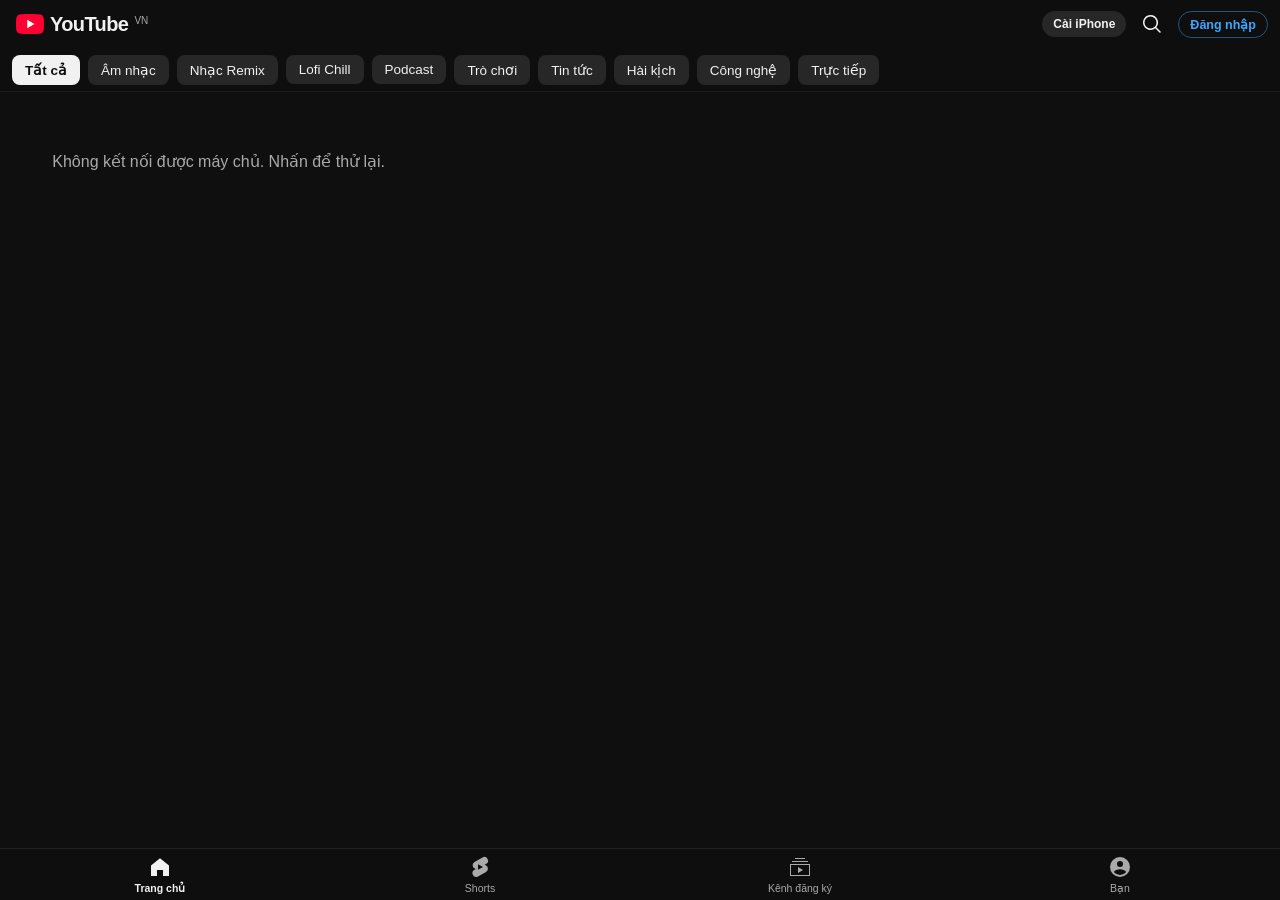
==== static/index.html @ b6556890 "Complete standalone iOS YouTube IPA project" ====
<!DOCTYPE html>
<html lang="vi">
<head>
  <meta charset="UTF-8">
  <meta name="viewport" content="width=device-width, initial-scale=1, maximum-scale=1, user-scalable=no, viewport-fit=cover">
  <meta name="theme-color" content="#0f0f0f">
  <meta name="referrer" content="no-referrer">
  <meta name="apple-mobile-web-app-capable" content="yes">
  <meta name="mobile-web-app-capable" content="yes">
  <meta name="apple-mobile-web-app-status-bar-style" content="black-translucent">
  <meta name="apple-mobile-web-app-title" content="YouTube">
  <link rel="apple-touch-icon" href="/apple-touch-icon.png">
  <link rel="icon" type="image/png" sizes="192x192" href="/static/icons/icon-192.png">
  <link rel="manifest" href="/manifest.webmanifest">
  <title>YouTube</title>
  <link rel="stylesheet" href="/static/styles.css">
</head>
<body>
  <!-- Persistent Master Audio Element: NEVER destroyed so iOS Lock Screen keeps background session alive -->
  <audio id="master-audio" preload="auto" playsinline></audio>

  <!-- Top Navigation Bar -->
  <header id="topbar" class="topbar">
    <button id="brand-home" class="brand-btn" aria-label="Trang chủ YouTube">
      <svg class="yt-icon" viewBox="0 0 28 20" width="28" height="20" aria-hidden="true">
        <path fill="#FF0033" d="M27.4 3.1a3.5 3.5 0 0 0-2.47-2.48C22.75 0 14 0 14 0S5.25 0 3.07.62A3.5 3.5 0 0 0 .6 3.1C0 5.28 0 10 0 10s0 4.72.6 6.9a3.5 3.5 0 0 0 2.47 2.48C5.25 20 14 20 14 20s8.75 0 10.93-.62a3.5 3.5 0 0 0 2.47-2.48C28 14.72 28 10 28 10s0-4.72-.6-6.9Z"/>
        <path fill="#FFFFFF" d="M11.2 14.28 18.47 10 11.2 5.72v8.56Z"/>
      </svg>
      <span class="yt-wordmark">YouTube</span>
      <span class="yt-region">VN</span>
    </button>

    <div class="topbar-actions">
      <button id="bg-pill" class="bg-status-pill hidden" title="Chế độ phát nền đang bật">
        <span class="eq-dot"></span>
        <span id="bg-pill-label">Nền</span>
      </button>
      <button id="install-btn" class="install-chip hidden" aria-label="Cài ra màn hình chính">
        Cài iPhone
      </button>
      <button id="open-search-btn" class="icon-btn" aria-label="Tìm kiếm">
        <svg viewBox="0 0 24 24" width="24" height="24" fill="currentColor">
          <path d="M10.5 3a7.5 7.5 0 1 0 4.74 13.32l4.22 4.22a.75.75 0 1 0 1.06-1.06l-4.22-4.22A7.5 7.5 0 0 0 10.5 3Zm-6 7.5a6 6 0 1 1 12 0 6 6 0 0 1-12 0Z"/>
        </svg>
      </button>
      <button id="account-top-btn" class="account-top-btn" aria-label="Tài khoản Google">
        Đăng nhập
      </button>
    </div>
  </header>

  <!-- Category Filter Chips (Home only) -->
  <div id="chips-bar" class="chips-bar">
    <button class="chip active" data-cat="all">Tất cả</button>
    <button class="chip" data-cat="music">Âm nhạc</button>
    <button class="chip" data-cat="remix">Nhạc Remix</button>
    <button class="chip" data-cat="lofi">Lofi Chill</button>
    <button class="chip" data-cat="podcast">Podcast</button>
    <button class="chip" data-cat="gaming">Trò chơi</button>
    <button class="chip" data-cat="news">Tin tức</button>
    <button class="chip" data-cat="comedy">Hài kịch</button>
    <button class="chip" data-cat="tech">Công nghệ</button>
    <button class="chip" data-cat="live">Trực tiếp</button>
  </div>

  <!-- Full-Screen Search Overlay -->
  <div id="search-overlay" class="search-overlay hidden">
    <div class="search-header">
      <button id="search-back-btn" class="icon-btn" aria-label="Quay lại">
        <svg viewBox="0 0 24 24" width="24" height="24" fill="currentColor">
          <path d="M20 11.25H6.81l5.72-5.72a.75.75 0 0 0-1.06-1.06l-7 7a.75.75 0 0 0 0 1.06l7 7a.75.75 0 0 0 1.06-1.06l-5.72-5.72H20a.75.75 0 0 0 0-1.5Z"/>
        </svg>
      </button>
      <form id="search-form" class="search-input-wrap">
        <input
          id="search-input"
          type="search"
          placeholder="Tìm trên YouTube hoặc dán link..."
          autocomplete="off"
          autocapitalize="off"
          enterkeyhint="search"
        >
        <button type="button" id="search-clear-btn" class="search-clear hidden" aria-label="Xóa">✕</button>
      </form>
    </div>
    <div id="search-suggestions" class="search-suggestions"></div>
  </div>

  <!-- Main Scrollable Views -->
  <main id="main-content" class="main-content">
    <section id="view-home" class="view active">
      <div id="home-feed" class="video-feed"></div>
    </section>

    <section id="view-search" class="view hidden">
      <div id="search-query-bar" class="search-active-bar hidden">
        <button id="search-reopen-btn" class="search-reopen-pill">
          <svg viewBox="0 0 24 24" width="18" height="18" fill="currentColor">
            <path d="M10.5 3a7.5 7.5 0 1 0 4.74 13.32l4.22 4.22a.75.75 0 1 0 1.06-1.06l-4.22-4.22A7.5 7.5 0 0 0 10.5 3Zm-6 7.5a6 6 0 1 1 12 0 6 6 0 0 1-12 0Z"/>
          </svg>
          <span id="search-current-text"></span>
        </button>
      </div>
      <div id="search-results" class="video-feed"></div>
    </section>

    <section id="view-shorts" class="view hidden">
      <div id="shorts-container" class="shorts-container"></div>
    </section>

    <section id="view-subs" class="view hidden">
      <div id="subs-content" class="subs-wrap"></div>
    </section>

    <section id="view-you" class="view hidden">
      <div id="you-content" class="you-wrap"></div>
    </section>

    <section id="view-channel" class="view hidden">
      <div id="channel-content" class="channel-wrap"></div>
    </section>
  </main>

  <!-- Watch Sheet & Docked Miniplayer -->
  <aside id="watch-sheet" class="watch-sheet hidden" aria-label="Trình phát video">
    <!-- 16:9 Video / Audio Stage -->
    <div id="player-stage" class="player-stage">
      <video
        id="slave-video"
        muted
        playsinline
        webkit-playsinline
        preload="auto"
      ></video>

      <!-- Audio-Only Mode Visual Stage -->
      <div id="audio-mode-poster" class="audio-mode-poster hidden">
        <img id="audio-poster-bg" class="audio-poster-bg" alt="">
        <div class="audio-poster-card">
          <img id="audio-poster-img" class="audio-poster-img" alt="">
          <div class="audio-eq-bars" aria-hidden="true">
            <span></span><span></span><span></span><span></span>
          </div>
          <p class="audio-mode-caption">Chế độ chỉ âm thanh · Chạy nền siêu tiết kiệm pin</p>
        </div>
      </div>

      <!-- Buffering Spinner -->
      <div id="player-spinner" class="player-spinner hidden">
        <div class="spinner-ring"></div>
      </div>

      <!-- Double-tap Seek Ripples -->
      <div id="seek-ripple-left" class="seek-ripple left hidden">⏪ 10 giây</div>
      <div id="seek-ripple-right" class="seek-ripple right hidden">10 giây ⏩</div>

      <!-- Tap Overlay Controls -->
      <div id="player-controls" class="player-controls visible">
        <div class="player-top-row">
          <button id="minimize-btn" class="ctrl-icon-btn" aria-label="Thu nhỏ trình phát">
            <svg viewBox="0 0 24 24" width="26" height="26" fill="currentColor">
              <path d="M6.47 8.47a.75.75 0 0 1 1.06 0L12 12.94l4.47-4.47a.75.75 0 1 1 1.06 1.06l-5 5a.75.75 0 0 1-1.06 0l-5-5a.75.75 0 0 1 0-1.06Z"/>
            </svg>
          </button>
          <div class="player-top-pills">
            <button id="audio-only-top-btn" class="player-pill" title="Bật/tắt chỉ nghe tiếng">🎧 Tiếng</button>
            <button id="quality-btn" class="player-pill">720p</button>
            <button id="speed-btn" class="player-pill">1x</button>
            <button id="pip-btn" class="ctrl-icon-btn" aria-label="Hình trong hình">
              <svg viewBox="0 0 24 24" width="20" height="20" fill="currentColor">
                <path d="M19 4H5a2 2 0 0 0-2 2v12a2 2 0 0 0 2 2h14a2 2 0 0 0 2-2V6a2 2 0 0 0-2-2Zm0 14H5V6h14v12Zm-8-6h7v5h-7v-5Z"/>
              </svg>
            </button>
          </div>
        </div>

        <div class="player-center-row">
          <button id="prev-btn" class="ctrl-circle-btn sm" aria-label="Video trước">
            <svg viewBox="0 0 24 24" width="24" height="24" fill="currentColor">
              <path d="M6 6h2v12H6V6Zm3.5 6 8.5 6V6l-8.5 6Z"/>
            </svg>
          </button>
          <button id="play-pause-btn" class="ctrl-circle-btn lg" aria-label="Phát hoặc tạm dừng">
            <svg id="icon-play" viewBox="0 0 24 24" width="34" height="34" fill="currentColor" class="hidden">
              <path d="M8 5v14l11-7L8 5Z"/>
            </svg>
            <svg id="icon-pause" viewBox="0 0 24 24" width="34" height="34" fill="currentColor">
              <path d="M6 5h4v14H6V5Zm8 0h4v14h-4V5Z"/>
            </svg>
          </button>
          <button id="next-btn" class="ctrl-circle-btn sm" aria-label="Video tiếp theo">
            <svg viewBox="0 0 24 24" width="24" height="24" fill="currentColor">
              <path d="m6 18 8.5-6L6 6v12ZM16 6v12h2V6h-2Z"/>
            </svg>
          </button>
        </div>

        <div class="player-bottom-row">
          <span id="time-display" class="time-display">0:00 / 0:00</span>
          <button id="fullscreen-btn" class="ctrl-icon-btn" aria-label="Toàn màn hình">
            <svg viewBox="0 0 24 24" width="22" height="22" fill="currentColor">
              <path d="M7 14H5v5h5v-2H7v-3Zm-2-4h2V7h3V5H5v5Zm12 7h-3v2h5v-5h-2v3ZM14 5v2h3v3h2V5h-5Z"/>
            </svg>
          </button>
        </div>
      </div>

      <!-- Scrubbable Timeline -->
      <div id="progress-wrap" class="progress-wrap">
        <div id="progress-buffer" class="progress-buffer"></div>
        <div id="sponsor-markers" class="sponsor-markers"></div>
        <div id="progress-fill" class="progress-fill"></div>
        <input id="seek-slider" type="range" min="0" max="1000" value="0" step="1" aria-label="Thanh tiến trình">
      </div>
    </div>

    <!-- Minimized Miniplayer Bar -->
    <div id="mini-bar" class="mini-bar hidden">
      <div id="mini-tap-area" class="mini-tap-area">
        <img id="mini-thumb" class="mini-thumb" alt="">
        <div class="mini-meta">
          <div id="mini-title" class="mini-title">Đang tải...</div>
          <div id="mini-channel" class="mini-channel">YouTube</div>
        </div>
      </div>
      <div class="mini-controls">
        <button id="mini-play-btn" class="icon-btn" aria-label="Phát/Tạm dừng">
          <svg id="mini-icon-play" viewBox="0 0 24 24" width="26" height="26" fill="currentColor" class="hidden">
            <path d="M8 5v14l11-7L8 5Z"/>
          </svg>
          <svg id="mini-icon-pause" viewBox="0 0 24 24" width="26" height="26" fill="currentColor">
            <path d="M6 5h4v14H6V5Zm8 0h4v14h-4V5Z"/>
          </svg>
        </button>
        <button id="mini-next-btn" class="icon-btn" aria-label="Bài tiếp">
          <svg viewBox="0 0 24 24" width="24" height="24" fill="currentColor">
            <path d="m6 18 8.5-6L6 6v12ZM16 6v12h2V6h-2Z"/>
          </svg>
        </button>
        <button id="mini-close-btn" class="icon-btn" aria-label="Đóng">✕</button>
      </div>
      <div class="mini-progress-track">
        <div id="mini-progress-fill" class="mini-progress-fill"></div>
      </div>
    </div>

    <!-- Expanded Watch Metadata & Up Next -->
    <div id="watch-body" class="watch-body">
      <div id="watch-title-box" class="watch-title-box">
        <h1 id="watch-title" class="watch-title">Đang tải video...</h1>
        <div id="watch-submeta" class="watch-submeta">
          <span id="watch-views"></span>
          <span id="watch-date"></span>
          <span class="more-link">...xem thêm</span>
        </div>
      </div>

      <div class="watch-channel-row">
        <div id="watch-channel-tap" class="watch-channel-left">
          <div id="watch-avatar" class="avatar-circle">Y</div>
          <div class="watch-channel-text">
            <div id="watch-channel-name" class="watch-channel-name">YouTube</div>
            <div id="watch-subs-count" class="watch-subs-count"></div>
          </div>
        </div>
        <button id="watch-sub-btn" class="sub-btn">Đăng ký</button>
      </div>

      <div class="watch-actions">
        <button id="like-btn" class="action-pill">👍 Thích</button>
        <button id="sponsor-btn" class="action-pill active">🛡️ Chặn QC: Bật</button>
        <button id="audio-mode-btn" class="action-pill">🎧 Chỉ tiếng</button>
        <button id="loop-btn" class="action-pill">🔁 Lặp: Tắt</button>
        <button id="sleep-btn" class="action-pill">🌙 Hẹn giờ</button>
        <button id="save-btn" class="action-pill">➕ Nghe sau</button>
      </div>

      <div id="sleep-banner" class="sleep-banner hidden"></div>

      <div id="queue-box" class="queue-box hidden">
        <div class="section-row">
          <h3 class="section-heading">Hàng chờ tiếp theo (<span id="queue-count">0</span>)</h3>
          <button id="clear-queue-btn" class="text-btn">Xóa hết</button>
        </div>
        <div id="queue-list" class="compact-list"></div>
      </div>

      <div class="upnext-header">
        <h3 class="section-heading">Tiếp theo</h3>
        <label class="autoplay-switch">
          <span>Tự động phát</span>
          <input type="checkbox" id="autoplay-toggle" checked>
          <span class="switch-slider"></span>
        </label>
      </div>

      <div id="related-list" class="video-feed related-feed"></div>
    </div>
  </aside>

  <!-- Reusable iOS Bottom Action Sheet -->
  <div id="sheet-backdrop" class="sheet-backdrop hidden"></div>
  <div id="bottom-sheet" class="bottom-sheet hidden">
    <div class="sheet-handle"></div>
    <div id="sheet-title" class="sheet-title"></div>
    <div id="sheet-content" class="sheet-content"></div>
  </div>

  <!-- Toast -->
  <div id="toast" class="toast hidden"></div>

  <!-- Bottom Tab Navigation -->
  <nav id="bottom-nav" class="bottom-nav">
    <button class="nav-tab active" data-tab="home">
      <svg viewBox="0 0 24 24" width="24" height="24" fill="currentColor">
        <path d="M12 3.3 3 10.5V21h6v-6h6v6h6V10.5L12 3.3Z"/>
      </svg>
      <span>Trang chủ</span>
    </button>
    <button class="nav-tab" data-tab="shorts">
      <svg viewBox="0 0 24 24" width="24" height="24" fill="currentColor">
        <path d="M17.77 10.32l-1.2-.5L18 9.06a3.74 3.74 0 0 0-3.5-6.62l-8 4.5a3.74 3.74 0 0 0 .23 6.64l1.2.5L6.5 14.84a3.74 3.74 0 0 0 3.5 6.62l8-4.5a3.74 3.74 0 0 0-.23-6.64ZM10 14.65v-5.3L15 12l-5 2.65Z"/>
      </svg>
      <span>Shorts</span>
    </button>
    <button class="nav-tab" data-tab="subs">
      <svg viewBox="0 0 24 24" width="24" height="24" fill="currentColor">
        <path d="M10 18v-6l5 3-5 3Zm7-15H7v1h10V3Zm3 3H4v1h16V6Zm2 3H2v12h20V9ZM3 10h18v10H3V10Z"/>
      </svg>
      <span>Kênh đăng ký</span>
    </button>
    <button class="nav-tab" data-tab="you">
      <svg viewBox="0 0 24 24" width="24" height="24" fill="currentColor">
        <path d="M12 2a10 10 0 1 0 10 10A10 10 0 0 0 12 2Zm0 4a3 3 0 1 1-3 3 3 3 0 0 1 3-3Zm0 14a7.96 7.96 0 0 1-6-2.7c.05-1.99 4-3.08 6-3.08s5.95 1.09 6 3.08A7.96 7.96 0 0 1 12 20Z"/>
      </svg>
      <span>Bạn</span>
    </button>
  </nav>

  <script src="/static/app.js"></script>
</body>
</html>
---- static/styles.css ----
:root {
  --bg: #0f0f0f;
  --surface: #1a1a1a;
  --elevated: #272727;
  --elevated-hover: #383838;
  --text: #f1f1f1;
  --muted: #aaaaaa;
  --accent: #ff0033;
  --blue: #3ea6ff;
  --border: rgba(255, 255, 255, 0.1);
  --safe-top: env(safe-area-inset-top, 0px);
  --safe-bottom: env(safe-area-inset-bottom, 0px);
  --nav-h: calc(52px + var(--safe-bottom));
  --topbar-h: calc(48px + var(--safe-top));
}

* {
  box-sizing: border-box;
  -webkit-tap-highlight-color: transparent;
}

html, body {
  margin: 0;
  padding: 0;
  background: var(--bg);
  color: var(--text);
  font-family: -apple-system, BlinkMacSystemFont, "SF Pro Text", Roboto, Helvetica, Arial, sans-serif;
  overscroll-behavior-y: none;
  user-select: none;
  -webkit-user-select: none;
  height: 100%;
}

button, input {
  font: inherit;
  color: inherit;
  border: none;
  background: none;
}

button {
  cursor: pointer;
}

.hidden {
  display: none !important;
}

/* Top Bar */
.topbar {
  position: fixed;
  top: 0;
  left: 0;
  right: 0;
  height: var(--topbar-h);
  padding: var(--safe-top) 12px 0;
  display: flex;
  align-items: center;
  justify-content: space-between;
  background: rgba(15, 15, 15, 0.94);
  backdrop-filter: blur(16px);
  -webkit-backdrop-filter: blur(16px);
  z-index: 40;
}

.brand-btn {
  display: flex;
  align-items: center;
  gap: 6px;
  padding: 6px 4px;
}

.yt-wordmark {
  font-size: 20px;
  font-weight: 700;
  letter-spacing: -0.6px;
}

.yt-region {
  font-size: 10px;
  color: var(--muted);
  align-self: flex-start;
  margin-top: 2px;
}

.topbar-actions {
  display: flex;
  align-items: center;
  gap: 6px;
}

.icon-btn {
  width: 40px;
  height: 40px;
  border-radius: 50%;
  display: inline-flex;
  align-items: center;
  justify-content: center;
}

.icon-btn:active {
  background: var(--elevated);
}

.install-chip {
  background: var(--elevated);
  color: var(--text);
  font-size: 12px;
  font-weight: 600;
  padding: 6px 11px;
  border-radius: 999px;
}

.account-top-btn {
  display: inline-flex;
  align-items: center;
  justify-content: center;
  color: var(--blue);
  border: 1px solid rgba(62, 166, 255, 0.45);
  font-size: 12.5px;
  font-weight: 600;
  padding: 5px 11px;
  border-radius: 999px;
}

.account-top-btn.has-avatar {
  padding: 0;
  width: 30px;
  height: 30px;
  border: none;
  overflow: hidden;
  background: var(--elevated);
  color: var(--text);
}

.account-top-btn.has-avatar img {
  width: 100%;
  height: 100%;
  object-fit: cover;
}

.google-card {
  background: var(--surface);
  border: 1px solid var(--border);
  border-radius: 16px;
  padding: 16px;
  margin-bottom: 18px;
}

.google-user-row {
  display: flex;
  align-items: center;
  gap: 12px;
}

.google-btn-primary {
  margin-top: 12px;
  width: 100%;
  background: var(--blue);
  color: #090909;
  font-weight: 700;
  font-size: 14.5px;
  padding: 11px 16px;
  border-radius: 999px;
  text-align: center;
  display: inline-block;
  text-decoration: none;
}

.device-code-box {
  margin: 14px 0;
  padding: 14px;
  background: #141414;
  border: 1px dashed rgba(62, 166, 255, 0.55);
  border-radius: 12px;
  text-align: center;
  font-size: 26px;
  font-weight: 800;
  letter-spacing: 3px;
  color: #fff;
  font-variant-numeric: tabular-nums;
  user-select: all;
  -webkit-user-select: all;
}

.google-mini-actions {
  display: flex;
  flex-wrap: wrap;
  gap: 8px;
  margin-top: 12px;
}

.bg-status-pill {
  display: inline-flex;
  align-items: center;
  gap: 6px;
  background: rgba(255, 0, 51, 0.16);
  color: #ff5c7c;
  border: 1px solid rgba(255, 0, 51, 0.35);
  font-size: 12px;
  font-weight: 600;
  padding: 5px 10px;
  border-radius: 999px;
}

.eq-dot {
  width: 7px;
  height: 7px;
  border-radius: 50%;
  background: var(--accent);
  animation: pulse 1.3s infinite ease-in-out;
}

@keyframes pulse {
  0%, 100% { transform: scale(0.85); opacity: 0.6; }
  50% { transform: scale(1.25); opacity: 1; }
}

/* Filter Chips */
.chips-bar {
  position: fixed;
  top: var(--topbar-h);
  left: 0;
  right: 0;
  height: 44px;
  display: flex;
  align-items: center;
  gap: 8px;
  padding: 0 12px;
  overflow-x: auto;
  scrollbar-width: none;
  background: rgba(15, 15, 15, 0.95);
  backdrop-filter: blur(14px);
  -webkit-backdrop-filter: blur(14px);
  z-index: 35;
  border-bottom: 1px solid rgba(255, 255, 255, 0.05);
}

.chips-bar::-webkit-scrollbar {
  display: none;
}

.chip {
  flex-shrink: 0;
  padding: 7px 13px;
  border-radius: 8px;
  background: var(--elevated);
  font-size: 13.5px;
  font-weight: 500;
  color: var(--text);
  transition: background 0.15s;
}

.chip.active {
  background: var(--text);
  color: #0f0f0f;
  font-weight: 600;
}

/* Main Content */
.main-content {
  padding-top: calc(var(--topbar-h) + 44px);
  padding-bottom: calc(var(--nav-h) + 72px);
  min-height: 100vh;
}

.main-content.no-chips {
  padding-top: var(--topbar-h);
}

.main-content.shorts-mode {
  padding: 0;
  height: 100dvh;
  overflow: hidden;
}

/* Video Feed & Cards */
.video-feed {
  display: grid;
  grid-template-columns: 1fr;
  gap: 16px;
  max-width: 1280px;
  margin: 0 auto;
}

@media (min-width: 700px) {
  .video-feed:not(.related-feed) {
    grid-template-columns: repeat(2, minmax(0, 1fr));
    padding: 12px 16px;
    gap: 20px 16px;
  }
}

@media (min-width: 1080px) {
  .video-feed:not(.related-feed) {
    grid-template-columns: repeat(3, minmax(0, 1fr));
  }
}

.video-card {
  display: flex;
  flex-direction: column;
  cursor: pointer;
}

.thumb-wrap {
  position: relative;
  width: 100%;
  aspect-ratio: 16 / 9;
  background: #1c1c1c;
  overflow: hidden;
}

@media (min-width: 700px) {
  .thumb-wrap {
    border-radius: 12px;
  }
}

.thumb-img {
  width: 100%;
  height: 100%;
  object-fit: cover;
  display: block;
}

.duration-badge {
  position: absolute;
  right: 8px;
  bottom: 8px;
  background: rgba(0, 0, 0, 0.84);
  color: #fff;
  font-size: 12px;
  font-weight: 600;
  font-variant-numeric: tabular-nums;
  padding: 2px 6px;
  border-radius: 4px;
}

.duration-badge.live {
  background: var(--accent);
}

.resume-bar {
  position: absolute;
  left: 0;
  bottom: 0;
  height: 3px;
  background: var(--accent);
}

.card-meta {
  display: flex;
  align-items: flex-start;
  gap: 12px;
  padding: 10px 12px 4px;
}

@media (min-width: 700px) {
  .card-meta {
    padding: 10px 2px 4px;
  }
}

.avatar-circle {
  width: 36px;
  height: 36px;
  border-radius: 50%;
  background: var(--elevated);
  flex-shrink: 0;
  overflow: hidden;
  display: flex;
  align-items: center;
  justify-content: center;
  font-weight: 600;
  font-size: 14px;
  color: var(--text);
}

.avatar-circle img {
  width: 100%;
  height: 100%;
  object-fit: cover;
}

.card-info {
  flex: 1;
  min-width: 0;
}

.card-title {
  margin: 0 0 4px;
  font-size: 15px;
  font-weight: 500;
  line-height: 1.35;
  color: var(--text);
  display: -webkit-box;
  -webkit-line-clamp: 2;
  -webkit-box-orient: vertical;
  overflow: hidden;
}

.card-sub {
  font-size: 12.5px;
  color: var(--muted);
  line-height: 1.35;
  display: -webkit-box;
  -webkit-line-clamp: 2;
  -webkit-box-orient: vertical;
  overflow: hidden;
}

.card-more-btn {
  width: 32px;
  height: 32px;
  flex-shrink: 0;
  color: var(--muted);
  display: flex;
  align-items: center;
  justify-content: center;
  font-size: 18px;
  margin-right: -6px;
}

/* Skeleton Loader */
.skeleton-card .thumb-wrap,
.skeleton-line,
.skeleton-avatar {
  background: linear-gradient(90deg, #1b1b1b 25%, #262626 50%, #1b1b1b 75%);
  background-size: 200% 100%;
  animation: shimmer 1.25s infinite;
}

.skeleton-avatar {
  width: 36px;
  height: 36px;
  border-radius: 50%;
  flex-shrink: 0;
}

.skeleton-line {
  height: 14px;
  border-radius: 4px;
  margin-bottom: 8px;
}

.skeleton-line.short {
  width: 60%;
  height: 12px;
}

@keyframes shimmer {
  0% { background-position: 200% 0; }
  100% { background-position: -200% 0; }
}

/* Search Overlay */
.search-overlay {
  position: fixed;
  inset: 0;
  background: var(--bg);
  z-index: 80;
  display: flex;
  flex-direction: column;
  padding-top: var(--safe-top);
}

.search-header {
  display: flex;
  align-items: center;
  gap: 6px;
  padding: 6px 10px;
  border-bottom: 1px solid var(--border);
}

.search-input-wrap {
  flex: 1;
  display: flex;
  align-items: center;
  background: var(--elevated);
  border-radius: 999px;
  padding: 0 12px;
  height: 38px;
}

.search-input-wrap input {
  flex: 1;
  width: 100%;
  outline: none;
  font-size: 15px;
  user-select: text;
  -webkit-user-select: text;
}

.search-clear {
  color: var(--muted);
  padding: 4px 6px;
  font-size: 15px;
}

.search-suggestions {
  flex: 1;
  overflow-y: auto;
}

.suggest-row {
  display: flex;
  align-items: center;
  gap: 14px;
  padding: 13px 16px;
  font-size: 15px;
}

.suggest-row:active {
  background: var(--surface);
}

.suggest-text {
  flex: 1;
  overflow: hidden;
  text-overflow: ellipsis;
  white-space: nowrap;
}

.suggest-fill {
  color: var(--muted);
  padding: 4px 8px;
}

.search-active-bar {
  padding: 8px 12px 12px;
}

.search-reopen-pill {
  width: 100%;
  display: flex;
  align-items: center;
  gap: 10px;
  background: var(--elevated);
  padding: 9px 14px;
  border-radius: 999px;
  font-size: 14px;
  text-align: left;
}

/* Watch Sheet & Miniplayer */
.watch-sheet {
  position: fixed;
  inset: 0;
  background: var(--bg);
  z-index: 60;
  display: flex;
  flex-direction: column;
  padding-top: var(--safe-top);
  transition: transform 0.24s cubic-bezier(0.2, 0.9, 0.3, 1);
}

.watch-sheet.minimized {
  inset: auto 0 var(--nav-h) 0;
  height: 60px;
  padding-top: 0;
  background: #1c1c1c;
  border-top: 1px solid rgba(255, 255, 255, 0.08);
  z-index: 48;
}

.watch-sheet.minimized .player-stage,
.watch-sheet.minimized .watch-body {
  display: none;
}

.player-stage {
  position: relative;
  width: 100%;
  aspect-ratio: 16 / 9;
  max-height: 44vh;
  background: #000;
  flex-shrink: 0;
  overflow: hidden;
}

.player-stage video {
  width: 100%;
  height: 100%;
  object-fit: contain;
  display: block;
}

/* Audio-Only Poster */
.audio-mode-poster {
  position: absolute;
  inset: 0;
  display: flex;
  align-items: center;
  justify-content: center;
  overflow: hidden;
  background: #090909;
}

.audio-poster-bg {
  position: absolute;
  inset: -20px;
  width: calc(100% + 40px);
  height: calc(100% + 40px);
  object-fit: cover;
  filter: blur(26px) brightness(0.35);
}

.audio-poster-card {
  position: relative;
  z-index: 2;
  display: flex;
  flex-direction: column;
  align-items: center;
  gap: 8px;
}

.audio-poster-img {
  width: 128px;
  height: 72px;
  object-fit: cover;
  border-radius: 10px;
  box-shadow: 0 8px 24px rgba(0, 0, 0, 0.65);
}

.audio-eq-bars {
  display: flex;
  align-items: flex-end;
  gap: 3px;
  height: 16px;
}

.audio-eq-bars span {
  width: 3px;
  background: var(--accent);
  border-radius: 2px;
  animation: eq 0.9s infinite ease-in-out alternate;
}

.audio-eq-bars span:nth-child(2) { animation-delay: 0.2s; }
.audio-eq-bars span:nth-child(3) { animation-delay: 0.4s; }
.audio-eq-bars span:nth-child(4) { animation-delay: 0.15s; }

@keyframes eq {
  0% { height: 4px; }
  100% { height: 16px; }
}

.audio-mode-caption {
  margin: 0;
  font-size: 11.5px;
  color: #ddd;
}

/* Player Spinner & Seek Ripples */
.player-spinner {
  position: absolute;
  inset: 0;
  display: flex;
  align-items: center;
  justify-content: center;
  pointer-events: none;
  z-index: 5;
}

.spinner-ring {
  width: 42px;
  height: 42px;
  border: 3px solid rgba(255, 255, 255, 0.25);
  border-top-color: #fff;
  border-radius: 50%;
  animation: spin 0.75s linear infinite;
}

@keyframes spin {
  to { transform: rotate(360deg); }
}

.seek-ripple {
  position: absolute;
  top: 0;
  bottom: 0;
  width: 42%;
  display: flex;
  align-items: center;
  justify-content: center;
  background: rgba(255, 255, 255, 0.16);
  font-weight: 600;
  font-size: 13px;
  pointer-events: none;
  z-index: 6;
}

.seek-ripple.left {
  left: 0;
  border-radius: 0 50% 50% 0;
}

.seek-ripple.right {
  right: 0;
  border-radius: 50% 0 0 50%;
}

/* Player Controls Overlay */
.player-controls {
  position: absolute;
  inset: 0;
  background: rgba(0, 0, 0, 0.46);
  display: flex;
  flex-direction: column;
  justify-content: space-between;
  padding: 8px 10px 14px;
  opacity: 0;
  pointer-events: none;
  transition: opacity 0.18s;
  z-index: 4;
}

.player-controls.visible {
  opacity: 1;
  pointer-events: auto;
}

.player-top-row,
.player-bottom-row {
  display: flex;
  align-items: center;
  justify-content: space-between;
}

.player-top-pills {
  display: flex;
  align-items: center;
  gap: 6px;
}

.player-pill {
  background: rgba(0, 0, 0, 0.6);
  border: 1px solid rgba(255, 255, 255, 0.2);
  padding: 4px 9px;
  border-radius: 999px;
  font-size: 12px;
  font-weight: 600;
}

.player-pill.active {
  background: var(--accent);
  border-color: var(--accent);
}

.ctrl-icon-btn {
  width: 36px;
  height: 36px;
  display: inline-flex;
  align-items: center;
  justify-content: center;
}

.player-center-row {
  display: flex;
  align-items: center;
  justify-content: center;
  gap: 28px;
}

.ctrl-circle-btn {
  border-radius: 50%;
  background: rgba(0, 0, 0, 0.48);
  display: inline-flex;
  align-items: center;
  justify-content: center;
}

.ctrl-circle-btn.sm {
  width: 42px;
  height: 42px;
}

.ctrl-circle-btn.lg {
  width: 58px;
  height: 58px;
}

.time-display {
  font-size: 12px;
  font-weight: 600;
  font-variant-numeric: tabular-nums;
}

/* Progress Timeline */
.progress-wrap {
  position: absolute;
  left: 0;
  right: 0;
  bottom: 0;
  height: 16px;
  display: flex;
  align-items: flex-end;
  z-index: 7;
}

.progress-wrap::before {
  content: "";
  position: absolute;
  left: 0;
  right: 0;
  bottom: 0;
  height: 3px;
  background: rgba(255, 255, 255, 0.26);
}

.progress-buffer {
  position: absolute;
  left: 0;
  bottom: 0;
  height: 3px;
  width: 0%;
  background: rgba(255, 255, 255, 0.45);
}

.sponsor-markers {
  position: absolute;
  left: 0;
  right: 0;
  bottom: 0;
  height: 3px;
  pointer-events: none;
  z-index: 2;
}

.sponsor-seg {
  position: absolute;
  top: 0;
  bottom: 0;
  background: #00d400;
  opacity: 0.9;
}

.progress-fill {
  position: absolute;
  left: 0;
  bottom: 0;
  height: 3px;
  width: 0%;
  background: var(--accent);
}

#seek-slider {
  position: absolute;
  left: -4px;
  right: -4px;
  bottom: -6px;
  width: calc(100% + 8px);
  height: 20px;
  margin: 0;
  opacity: 0;
  cursor: pointer;
}

/* Mini Bar */
.mini-bar {
  position: relative;
  width: 100%;
  height: 60px;
  display: flex;
  align-items: center;
  padding: 0 8px;
  gap: 8px;
}

.mini-tap-area {
  flex: 1;
  min-width: 0;
  display: flex;
  align-items: center;
  gap: 10px;
  height: 100%;
}

.mini-thumb {
  width: 82px;
  height: 46px;
  border-radius: 6px;
  object-fit: cover;
  flex-shrink: 0;
  background: #000;
}

.mini-meta {
  flex: 1;
  min-width: 0;
}

.mini-title {
  font-size: 13.5px;
  font-weight: 500;
  white-space: nowrap;
  overflow: hidden;
  text-overflow: ellipsis;
}

.mini-channel {
  font-size: 12px;
  color: var(--muted);
  white-space: nowrap;
  overflow: hidden;
  text-overflow: ellipsis;
}

.mini-controls {
  display: flex;
  align-items: center;
  gap: 2px;
}

.mini-progress-track {
  position: absolute;
  left: 0;
  right: 0;
  bottom: 0;
  height: 2px;
  background: rgba(255, 255, 255, 0.16);
}

.mini-progress-fill {
  height: 100%;
  width: 0%;
  background: var(--accent);
}

/* Watch Body */
.watch-body {
  flex: 1;
  overflow-y: auto;
  padding-bottom: calc(24px + var(--safe-bottom));
}

.watch-title-box {
  padding: 12px 12px 8px;
  cursor: pointer;
}

.watch-title {
  margin: 0 0 6px;
  font-size: 17px;
  font-weight: 600;
  line-height: 1.32;
}

.watch-submeta {
  font-size: 12.5px;
  color: var(--muted);
  display: flex;
  flex-wrap: wrap;
  gap: 8px;
}

.more-link {
  color: var(--text);
  font-weight: 500;
}

.watch-channel-row {
  display: flex;
  align-items: center;
  justify-content: space-between;
  padding: 6px 12px 10px;
  gap: 10px;
}

.watch-channel-left {
  display: flex;
  align-items: center;
  gap: 10px;
  min-width: 0;
  cursor: pointer;
}

.watch-channel-name {
  font-size: 14.5px;
  font-weight: 600;
  white-space: nowrap;
  overflow: hidden;
  text-overflow: ellipsis;
}

.watch-subs-count {
  font-size: 12px;
  color: var(--muted);
}

.sub-btn {
  background: #f1f1f1;
  color: #0f0f0f;
  font-size: 13px;
  font-weight: 600;
  padding: 8px 15px;
  border-radius: 999px;
  flex-shrink: 0;
}

.sub-btn.subscribed {
  background: var(--elevated);
  color: var(--text);
}

.watch-actions {
  display: flex;
  gap: 8px;
  padding: 4px 12px 12px;
  overflow-x: auto;
  scrollbar-width: none;
}

.watch-actions::-webkit-scrollbar {
  display: none;
}

.action-pill {
  flex-shrink: 0;
  background: var(--elevated);
  padding: 8px 14px;
  border-radius: 999px;
  font-size: 13px;
  font-weight: 500;
}

.action-pill.active {
  background: rgba(255, 0, 51, 0.2);
  color: #ff6b88;
  border: 1px solid rgba(255, 0, 51, 0.4);
}

.sleep-banner {
  margin: 0 12px 12px;
  padding: 8px 12px;
  border-radius: 10px;
  background: rgba(62, 166, 255, 0.14);
  color: var(--blue);
  font-size: 12.5px;
}

.queue-box {
  margin: 0 12px 14px;
  padding: 10px;
  background: var(--surface);
  border-radius: 12px;
}

.section-row,
.upnext-header {
  display: flex;
  align-items: center;
  justify-content: space-between;
  padding: 6px 12px 10px;
}

.queue-box .section-row {
  padding: 0 2px 8px;
}

.section-heading {
  margin: 0;
  font-size: 15px;
  font-weight: 600;
}

.text-btn {
  color: var(--blue);
  font-size: 13px;
  font-weight: 500;
}

/* iOS Toggle Switch */
.autoplay-switch {
  display: inline-flex;
  align-items: center;
  gap: 8px;
  font-size: 12.5px;
  color: var(--muted);
  cursor: pointer;
}

.autoplay-switch input {
  display: none;
}

.switch-slider {
  width: 38px;
  height: 22px;
  background: var(--elevated);
  border-radius: 999px;
  position: relative;
  transition: background 0.2s;
}

.switch-slider::after {
  content: "";
  position: absolute;
  top: 3px;
  left: 3px;
  width: 16px;
  height: 16px;
  border-radius: 50%;
  background: #fff;
  transition: transform 0.2s;
}

.autoplay-switch input:checked + .switch-slider {
  background: var(--accent);
}

.autoplay-switch input:checked + .switch-slider::after {
  transform: translateX(16px);
}

/* Compact Horizontal Rows (Queue / Library) */
.compact-item {
  display: flex;
  align-items: center;
  gap: 10px;
  padding: 6px 0;
  cursor: pointer;
}

.compact-item img {
  width: 112px;
  aspect-ratio: 16 / 9;
  object-fit: cover;
  border-radius: 8px;
  flex-shrink: 0;
}

.compact-info {
  flex: 1;
  min-width: 0;
}

.compact-title {
  font-size: 13.5px;
  font-weight: 500;
  display: -webkit-box;
  -webkit-line-clamp: 2;
  -webkit-box-orient: vertical;
  overflow: hidden;
  margin-bottom: 3px;
}

.compact-sub {
  font-size: 12px;
  color: var(--muted);
}

/* Shorts Fullscreen Vertical Feed */
.shorts-container {
  height: calc(100dvh - var(--nav-h));
  overflow-y: scroll;
  scroll-snap-type: y mandatory;
  scrollbar-width: none;
  background: #000;
}

.shorts-container::-webkit-scrollbar {
  display: none;
}

.short-slide {
  position: relative;
  height: calc(100dvh - var(--nav-h));
  width: 100%;
  scroll-snap-align: start;
  scroll-snap-stop: always;
  background: #000;
  display: flex;
  align-items: center;
  justify-content: center;
  overflow: hidden;
}

.short-slide video,
.short-slide .short-poster {
  width: 100%;
  height: 100%;
  object-fit: cover;
}

.short-overlay {
  position: absolute;
  left: 12px;
  right: 68px;
  bottom: 18px;
  text-shadow: 0 1px 4px rgba(0, 0, 0, 0.85);
  pointer-events: none;
}

.short-channel {
  font-size: 14px;
  font-weight: 700;
  margin-bottom: 6px;
}

.short-title {
  font-size: 14px;
  line-height: 1.35;
}

.short-side-actions {
  position: absolute;
  right: 10px;
  bottom: 22px;
  display: flex;
  flex-direction: column;
  gap: 16px;
  align-items: center;
}

.short-act-btn {
  display: flex;
  flex-direction: column;
  align-items: center;
  gap: 4px;
  font-size: 11.5px;
}

.short-act-circle {
  width: 44px;
  height: 44px;
  border-radius: 50%;
  background: rgba(30, 30, 30, 0.72);
  display: flex;
  align-items: center;
  justify-content: center;
  font-size: 18px;
}

/* Subscriptions & You (Library) & Channel */
.subs-strip {
  display: flex;
  gap: 14px;
  padding: 12px;
  overflow-x: auto;
  border-bottom: 1px solid var(--border);
  scrollbar-width: none;
}

.subs-strip::-webkit-scrollbar {
  display: none;
}

.sub-avatar-item {
  display: flex;
  flex-direction: column;
  align-items: center;
  gap: 6px;
  width: 64px;
  flex-shrink: 0;
  cursor: pointer;
}

.sub-avatar-item .avatar-circle {
  width: 52px;
  height: 52px;
}

.sub-avatar-item span {
  font-size: 11.5px;
  color: var(--muted);
  width: 100%;
  text-align: center;
  white-space: nowrap;
  overflow: hidden;
  text-overflow: ellipsis;
}

.you-wrap {
  padding: 12px;
  max-width: 900px;
  margin: 0 auto;
}

.history-rail {
  display: flex;
  gap: 12px;
  overflow-x: auto;
  padding: 8px 0 18px;
  scrollbar-width: none;
}

.history-rail::-webkit-scrollbar {
  display: none;
}

.history-card {
  width: 152px;
  flex-shrink: 0;
  cursor: pointer;
}

.history-card .thumb-wrap {
  border-radius: 8px;
  margin-bottom: 6px;
}

.history-card-title {
  font-size: 13px;
  font-weight: 500;
  display: -webkit-box;
  -webkit-line-clamp: 2;
  -webkit-box-orient: vertical;
  overflow: hidden;
}

.lib-menu-card {
  background: var(--surface);
  border-radius: 14px;
  overflow: hidden;
  margin-bottom: 16px;
}

.lib-row {
  width: 100%;
  display: flex;
  align-items: center;
  justify-content: space-between;
  padding: 14px 16px;
  border-bottom: 1px solid var(--border);
  font-size: 15px;
  text-align: left;
}

.lib-row:last-child {
  border-bottom: none;
}

.lib-row-sub {
  font-size: 12.5px;
  color: var(--muted);
}

.empty-state {
  padding: 48px 20px;
  text-align: center;
  color: var(--muted);
}

.channel-header-box {
  padding: 12px;
  border-bottom: 1px solid var(--border);
  margin-bottom: 12px;
}

.channel-banner {
  width: 100%;
  height: 92px;
  object-fit: cover;
  border-radius: 12px;
  margin-bottom: 12px;
}

/* Bottom Sheet */
.sheet-backdrop {
  position: fixed;
  inset: 0;
  background: rgba(0, 0, 0, 0.6);
  z-index: 90;
}

.bottom-sheet {
  position: fixed;
  left: 0;
  right: 0;
  bottom: 0;
  max-height: 78vh;
  background: #212121;
  border-radius: 18px 18px 0 0;
  padding: 8px 16px calc(18px + var(--safe-bottom));
  z-index: 95;
  display: flex;
  flex-direction: column;
}

.sheet-handle {
  width: 38px;
  height: 4px;
  border-radius: 99px;
  background: rgba(255, 255, 255, 0.28);
  margin: 4px auto 12px;
}

.sheet-title {
  font-size: 16px;
  font-weight: 600;
  margin-bottom: 10px;
}

.sheet-content {
  overflow-y: auto;
}

.sheet-option {
  width: 100%;
  display: flex;
  align-items: center;
  justify-content: space-between;
  padding: 13px 6px;
  font-size: 15px;
  text-align: left;
  border-bottom: 1px solid rgba(255, 255, 255, 0.06);
}

.sheet-option:last-child {
  border-bottom: none;
}

.desc-text {
  white-space: pre-wrap;
  font-size: 14px;
  line-height: 1.5;
  color: #ddd;
  user-select: text;
  -webkit-user-select: text;
}

/* Bottom Tab Bar */
.bottom-nav {
  position: fixed;
  left: 0;
  right: 0;
  bottom: 0;
  height: var(--nav-h);
  padding-bottom: var(--safe-bottom);
  background: rgba(15, 15, 15, 0.96);
  backdrop-filter: blur(16px);
  -webkit-backdrop-filter: blur(16px);
  border-top: 1px solid rgba(255, 255, 255, 0.08);
  display: grid;
  grid-template-columns: repeat(4, 1fr);
  z-index: 50;
}

.nav-tab {
  display: flex;
  flex-direction: column;
  align-items: center;
  justify-content: center;
  gap: 3px;
  color: var(--muted);
  font-size: 10.5px;
}

.nav-tab.active {
  color: var(--text);
  font-weight: 600;
}

/* Toast */
.toast {
  position: fixed;
  left: 50%;
  bottom: calc(var(--nav-h) + 72px);
  transform: translateX(-50%);
  background: #f1f1f1;
  color: #0f0f0f;
  padding: 9px 16px;
  border-radius: 999px;
  font-size: 13.5px;
  font-weight: 600;
  z-index: 110;
  box-shadow: 0 6px 24px rgba(0, 0, 0, 0.45);
  white-space: nowrap;
}
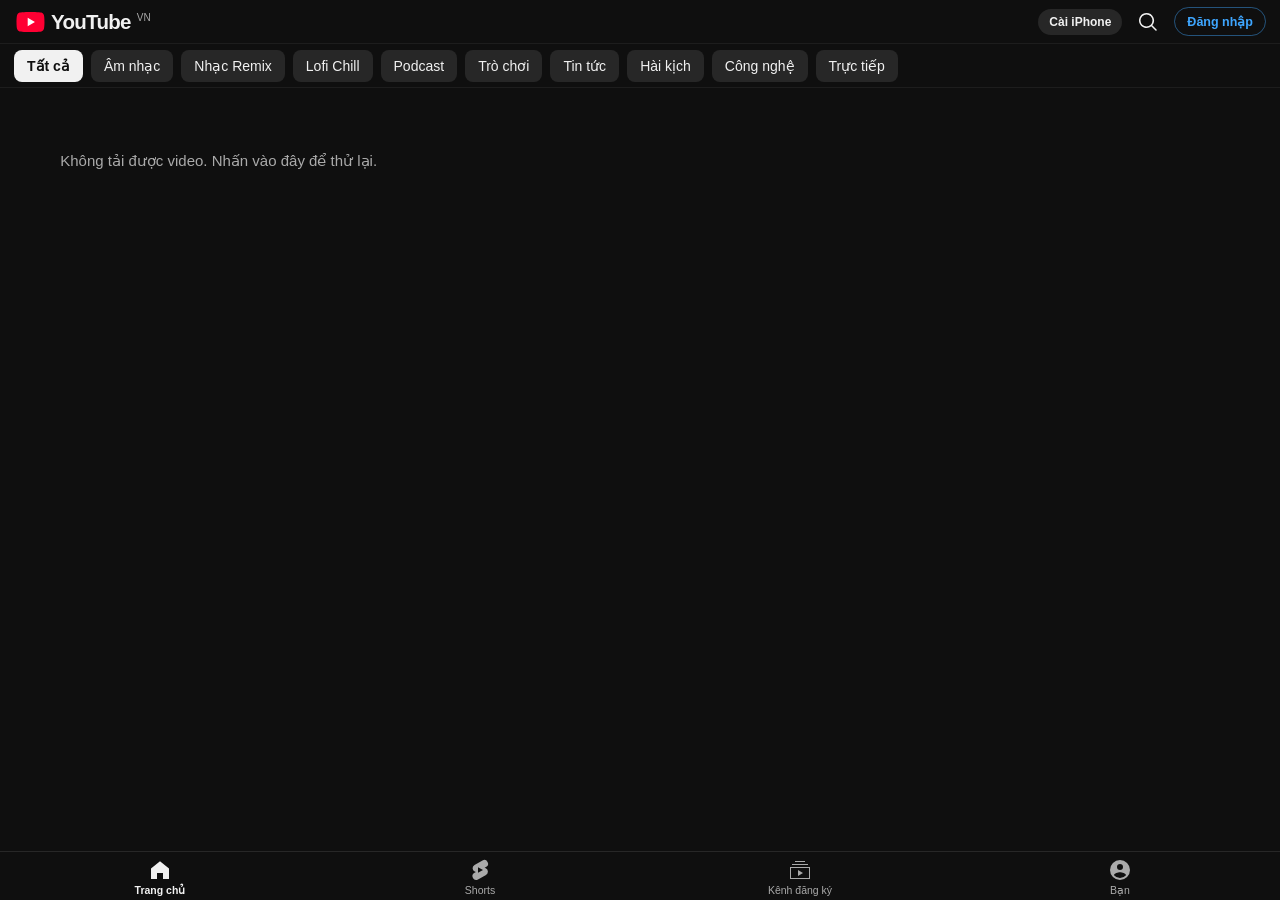
==== commit 08ffcee9: "Calibrate UI, safe areas, landscape cinema mode, and 60Hz OLED for iPhone 11 Pro Max" ====
--- a/static/index.html
+++ b/static/index.html
@@ -13,7 +13,7 @@
   <link rel="icon" type="image/png" sizes="192x192" href="/static/icons/icon-192.png">
   <link rel="manifest" href="/manifest.webmanifest">
   <title>YouTube</title>
-  <link rel="stylesheet" href="/static/styles.css">
+  <link rel="stylesheet" href="/static/styles.css?v=7">
 </head>
 <body>
   <!-- Persistent Master Audio Element: NEVER destroyed so iOS Lock Screen keeps background session alive -->
--- a/static/styles.css
+++ b/static/styles.css
@@ -1,17 +1,32 @@
+/* Calibrated for iPhone 11 Pro Max (6.5" OLED, 414x896 pt @3x 458 ppi, 60 Hz) */
 :root {
   --bg: #0f0f0f;
-  --surface: #1a1a1a;
+  --oled: #000000;
+  --surface: #181818;
   --elevated: #272727;
   --elevated-hover: #383838;
   --text: #f1f1f1;
   --muted: #aaaaaa;
   --accent: #ff0033;
   --blue: #3ea6ff;
-  --border: rgba(255, 255, 255, 0.1);
-  --safe-top: env(safe-area-inset-top, 0px);
-  --safe-bottom: env(safe-area-inset-bottom, 0px);
-  --nav-h: calc(52px + var(--safe-bottom));
-  --topbar-h: calc(48px + var(--safe-top));
+  --border: rgba(255, 255, 255, 0.09);
+
+  /* Hardware-synced safe areas (44pt notch top, 34pt Home indicator bottom on 11 Pro Max) */
+  --ios-safe-top: 0px;
+  --ios-safe-bottom: 0px;
+  --ios-safe-left: 0px;
+  --ios-safe-right: 0px;
+  --safe-top: max(env(safe-area-inset-top, 0px), var(--ios-safe-top));
+  --safe-bottom: max(env(safe-area-inset-bottom, 0px), var(--ios-safe-bottom));
+  --safe-left: max(env(safe-area-inset-left, 0px), var(--ios-safe-left));
+  --safe-right: max(env(safe-area-inset-right, 0px), var(--ios-safe-right));
+
+  /* Exact Apple iOS HIG bar heights on 6.5" */
+  --topbar-content: 44px;
+  --chips-h: 44px;
+  --nav-content: 49px;
+  --topbar-h: calc(var(--topbar-content) + var(--safe-top));
+  --nav-h: calc(var(--nav-content) + var(--safe-bottom));
 }
 
 * {
@@ -24,11 +39,15 @@
   padding: 0;
   background: var(--bg);
   color: var(--text);
-  font-family: -apple-system, BlinkMacSystemFont, "SF Pro Text", Roboto, Helvetica, Arial, sans-serif;
+  font-family: -apple-system, BlinkMacSystemFont, "SF Pro Text", "SF Pro Display", Roboto, Helvetica, Arial, sans-serif;
+  -webkit-font-smoothing: antialiased;
+  -webkit-text-size-adjust: 100%;
   overscroll-behavior-y: none;
   user-select: none;
   -webkit-user-select: none;
-  height: 100%;
+  width: 100%;
+  min-height: 100%;
+  overflow-x: hidden;
 }
 
 button, input {
@@ -46,41 +65,49 @@
   display: none !important;
 }
 
-/* Top Bar */
+/* Top Bar — Solid OLED composited layer for locked 60 FPS scrolling */
 .topbar {
   position: fixed;
   top: 0;
   left: 0;
   right: 0;
   height: var(--topbar-h);
-  padding: var(--safe-top) 12px 0;
+  padding: var(--safe-top) max(14px, var(--safe-right)) 0 max(14px, var(--safe-left));
   display: flex;
   align-items: center;
   justify-content: space-between;
-  background: rgba(15, 15, 15, 0.94);
-  backdrop-filter: blur(16px);
-  -webkit-backdrop-filter: blur(16px);
+  background: var(--bg);
+  border-bottom: 0.5px solid rgba(255, 255, 255, 0.06);
   z-index: 40;
+  transform: translateZ(0);
 }
 
 .brand-btn {
   display: flex;
   align-items: center;
   gap: 6px;
-  padding: 6px 4px;
+  padding: 4px 2px;
+  min-height: 40px;
+}
+
+.yt-icon {
+  width: 29px;
+  height: 20px;
+  flex-shrink: 0;
 }
 
 .yt-wordmark {
-  font-size: 20px;
+  font-size: 20.5px;
   font-weight: 700;
-  letter-spacing: -0.6px;
+  letter-spacing: -0.7px;
 }
 
 .yt-region {
   font-size: 10px;
+  font-weight: 500;
   color: var(--muted);
   align-self: flex-start;
-  margin-top: 2px;
+  margin-top: 6px;
 }
 
 .topbar-actions {
@@ -96,6 +123,7 @@
   display: inline-flex;
   align-items: center;
   justify-content: center;
+  flex-shrink: 0;
 }
 
 .icon-btn:active {
@@ -119,8 +147,9 @@
   border: 1px solid rgba(62, 166, 255, 0.45);
   font-size: 12.5px;
   font-weight: 600;
-  padding: 5px 11px;
+  padding: 6px 12px;
   border-radius: 999px;
+  white-space: nowrap;
 }
 
 .account-top-btn.has-avatar {
@@ -141,10 +170,10 @@
 
 .google-card {
   background: var(--surface);
-  border: 1px solid var(--border);
+  border: 0.5px solid var(--border);
   border-radius: 16px;
   padding: 16px;
-  margin-bottom: 18px;
+  margin-bottom: 16px;
 }
 
 .google-user-row {
@@ -159,8 +188,8 @@
   background: var(--blue);
   color: #090909;
   font-weight: 700;
-  font-size: 14.5px;
-  padding: 11px 16px;
+  font-size: 15px;
+  padding: 12px 16px;
   border-radius: 999px;
   text-align: center;
   display: inline-block;
@@ -170,7 +199,7 @@
 .device-code-box {
   margin: 14px 0;
   padding: 14px;
-  background: #141414;
+  background: #121212;
   border: 1px dashed rgba(62, 166, 255, 0.55);
   border-radius: 12px;
   text-align: center;
@@ -201,6 +230,7 @@
   font-weight: 600;
   padding: 5px 10px;
   border-radius: 999px;
+  white-space: nowrap;
 }
 
 .eq-dot {
@@ -222,18 +252,18 @@
   top: var(--topbar-h);
   left: 0;
   right: 0;
-  height: 44px;
+  height: var(--chips-h);
   display: flex;
   align-items: center;
   gap: 8px;
-  padding: 0 12px;
+  padding: 0 max(14px, var(--safe-right)) 0 max(14px, var(--safe-left));
   overflow-x: auto;
+  -webkit-overflow-scrolling: touch;
   scrollbar-width: none;
-  background: rgba(15, 15, 15, 0.95);
-  backdrop-filter: blur(14px);
-  -webkit-backdrop-filter: blur(14px);
+  background: var(--bg);
   z-index: 35;
-  border-bottom: 1px solid rgba(255, 255, 255, 0.05);
+  border-bottom: 0.5px solid rgba(255, 255, 255, 0.06);
+  transform: translateZ(0);
 }
 
 .chips-bar::-webkit-scrollbar {
@@ -242,13 +272,15 @@
 
 .chip {
   flex-shrink: 0;
-  padding: 7px 13px;
+  height: 32px;
+  padding: 0 13px;
   border-radius: 8px;
   background: var(--elevated);
-  font-size: 13.5px;
+  font-size: 14px;
   font-weight: 500;
   color: var(--text);
-  transition: background 0.15s;
+  display: inline-flex;
+  align-items: center;
 }
 
 .chip.active {
@@ -259,9 +291,11 @@
 
 /* Main Content */
 .main-content {
-  padding-top: calc(var(--topbar-h) + 44px);
-  padding-bottom: calc(var(--nav-h) + 72px);
-  min-height: 100vh;
+  padding-top: calc(var(--topbar-h) + var(--chips-h));
+  padding-bottom: calc(var(--nav-h) + 74px);
+  padding-left: var(--safe-left);
+  padding-right: var(--safe-right);
+  min-height: 100dvh;
 }
 
 .main-content.no-chips {
@@ -274,11 +308,11 @@
   overflow: hidden;
 }
 
-/* Video Feed & Cards */
+/* Video Feed & Cards — Tuned for 414pt 6.5" Super Retina XDR */
 .video-feed {
   display: grid;
   grid-template-columns: 1fr;
-  gap: 16px;
+  gap: 10px;
   max-width: 1280px;
   margin: 0 auto;
 }
@@ -287,7 +321,7 @@
   .video-feed:not(.related-feed) {
     grid-template-columns: repeat(2, minmax(0, 1fr));
     padding: 12px 16px;
-    gap: 20px 16px;
+    gap: 18px 16px;
   }
 }
 
@@ -307,7 +341,7 @@
   position: relative;
   width: 100%;
   aspect-ratio: 16 / 9;
-  background: #1c1c1c;
+  background: #1a1a1a;
   overflow: hidden;
 }
 
@@ -335,6 +369,7 @@
   font-variant-numeric: tabular-nums;
   padding: 2px 6px;
   border-radius: 4px;
+  letter-spacing: 0.1px;
 }
 
 .duration-badge.live {
@@ -345,7 +380,7 @@
   position: absolute;
   left: 0;
   bottom: 0;
-  height: 3px;
+  height: 3.5px;
   background: var(--accent);
 }
 
@@ -353,18 +388,18 @@
   display: flex;
   align-items: flex-start;
   gap: 12px;
-  padding: 10px 12px 4px;
+  padding: 11px 14px 12px;
 }
 
 @media (min-width: 700px) {
   .card-meta {
-    padding: 10px 2px 4px;
+    padding: 10px 2px 6px;
   }
 }
 
 .avatar-circle {
-  width: 36px;
-  height: 36px;
+  width: 40px;
+  height: 40px;
   border-radius: 50%;
   background: var(--elevated);
   flex-shrink: 0;
@@ -373,7 +408,7 @@
   align-items: center;
   justify-content: center;
   font-weight: 600;
-  font-size: 14px;
+  font-size: 15px;
   color: var(--text);
 }
 
@@ -390,9 +425,10 @@
 
 .card-title {
   margin: 0 0 4px;
-  font-size: 15px;
+  font-size: 15.5px;
   font-weight: 500;
-  line-height: 1.35;
+  line-height: 1.32;
+  letter-spacing: -0.15px;
   color: var(--text);
   display: -webkit-box;
   -webkit-line-clamp: 2;
@@ -401,9 +437,9 @@
 }
 
 .card-sub {
-  font-size: 12.5px;
+  font-size: 13px;
   color: var(--muted);
-  line-height: 1.35;
+  line-height: 1.34;
   display: -webkit-box;
   -webkit-line-clamp: 2;
   -webkit-box-orient: vertical;
@@ -411,15 +447,15 @@
 }
 
 .card-more-btn {
-  width: 32px;
-  height: 32px;
+  width: 36px;
+  height: 36px;
   flex-shrink: 0;
   color: var(--muted);
   display: flex;
   align-items: center;
   justify-content: center;
-  font-size: 18px;
-  margin-right: -6px;
+  font-size: 19px;
+  margin: -4px -10px 0 0;
 }
 
 /* Skeleton Loader */
@@ -432,8 +468,8 @@
 }
 
 .skeleton-avatar {
-  width: 36px;
-  height: 36px;
+  width: 40px;
+  height: 40px;
   border-radius: 50%;
   flex-shrink: 0;
 }
@@ -463,14 +499,16 @@
   display: flex;
   flex-direction: column;
   padding-top: var(--safe-top);
+  padding-left: var(--safe-left);
+  padding-right: var(--safe-right);
 }
 
 .search-header {
   display: flex;
   align-items: center;
-  gap: 6px;
-  padding: 6px 10px;
-  border-bottom: 1px solid var(--border);
+  gap: 8px;
+  padding: 6px 12px;
+  border-bottom: 0.5px solid var(--border);
 }
 
 .search-input-wrap {
@@ -479,15 +517,16 @@
   align-items: center;
   background: var(--elevated);
   border-radius: 999px;
-  padding: 0 12px;
+  padding: 0 14px;
   height: 38px;
 }
 
+/* 16px prevents iOS Safari/WKWebView auto-zoom on focus */
 .search-input-wrap input {
   flex: 1;
   width: 100%;
   outline: none;
-  font-size: 15px;
+  font-size: 16px;
   user-select: text;
   -webkit-user-select: text;
 }
@@ -495,12 +534,14 @@
 .search-clear {
   color: var(--muted);
   padding: 4px 6px;
-  font-size: 15px;
+  font-size: 16px;
 }
 
 .search-suggestions {
   flex: 1;
   overflow-y: auto;
+  -webkit-overflow-scrolling: touch;
+  padding-bottom: var(--safe-bottom);
 }
 
 .suggest-row {
@@ -508,7 +549,7 @@
   align-items: center;
   gap: 14px;
   padding: 13px 16px;
-  font-size: 15px;
+  font-size: 15.5px;
 }
 
 .suggest-row:active {
@@ -524,11 +565,11 @@
 
 .suggest-fill {
   color: var(--muted);
-  padding: 4px 8px;
+  padding: 6px 10px;
 }
 
 .search-active-bar {
-  padding: 8px 12px 12px;
+  padding: 10px 14px 12px;
 }
 
 .search-reopen-pill {
@@ -537,9 +578,9 @@
   align-items: center;
   gap: 10px;
   background: var(--elevated);
-  padding: 9px 14px;
+  padding: 10px 14px;
   border-radius: 999px;
-  font-size: 14px;
+  font-size: 15px;
   text-align: left;
 }
 
@@ -552,16 +593,32 @@
   display: flex;
   flex-direction: column;
   padding-top: var(--safe-top);
-  transition: transform 0.24s cubic-bezier(0.2, 0.9, 0.3, 1);
+  transform: translateZ(0);
+}
+
+/* Pure black OLED backdrop behind the 44pt iPhone 11 Pro Max notch */
+.watch-sheet::before {
+  content: "";
+  position: absolute;
+  top: 0;
+  left: 0;
+  right: 0;
+  height: var(--safe-top);
+  background: var(--oled);
+  z-index: 2;
 }
 
 .watch-sheet.minimized {
-  inset: auto 0 var(--nav-h) 0;
-  height: 60px;
+  inset: auto var(--safe-right) var(--nav-h) var(--safe-left);
+  height: 62px;
   padding-top: 0;
-  background: #1c1c1c;
-  border-top: 1px solid rgba(255, 255, 255, 0.08);
+  background: #1b1b1b;
+  border-top: 0.5px solid rgba(255, 255, 255, 0.1);
   z-index: 48;
+}
+
+.watch-sheet.minimized::before {
+  display: none;
 }
 
 .watch-sheet.minimized .player-stage,
@@ -573,8 +630,7 @@
   position: relative;
   width: 100%;
   aspect-ratio: 16 / 9;
-  max-height: 44vh;
-  background: #000;
+  background: var(--oled);
   flex-shrink: 0;
   overflow: hidden;
 }
@@ -586,6 +642,31 @@
   display: block;
 }
 
+/* True Fullscreen Landscape Cinema Mode for iPhone 11 Pro Max (896x414 pt) */
+@media (orientation: landscape) and (max-height: 500px) {
+  .watch-sheet:not(.minimized) {
+    padding-top: 0;
+    background: var(--oled);
+  }
+  .watch-sheet:not(.minimized)::before,
+  .watch-sheet:not(.minimized) .watch-body {
+    display: none;
+  }
+  .watch-sheet:not(.minimized) .player-stage {
+    width: 100vw;
+    height: 100dvh;
+    aspect-ratio: auto;
+  }
+  .watch-sheet:not(.minimized) .player-controls {
+    padding: 12px max(20px, var(--safe-right)) calc(18px + var(--safe-bottom)) max(20px, var(--safe-left));
+  }
+  .watch-sheet:not(.minimized) .progress-wrap {
+    left: max(16px, var(--safe-left));
+    right: max(16px, var(--safe-right));
+    bottom: max(6px, var(--safe-bottom));
+  }
+}
+
 /* Audio-Only Poster */
 .audio-mode-poster {
   position: absolute;
@@ -594,7 +675,7 @@
   align-items: center;
   justify-content: center;
   overflow: hidden;
-  background: #090909;
+  background: #080808;
 }
 
 .audio-poster-bg {
@@ -603,7 +684,7 @@
   width: calc(100% + 40px);
   height: calc(100% + 40px);
   object-fit: cover;
-  filter: blur(26px) brightness(0.35);
+  filter: blur(22px) brightness(0.32);
 }
 
 .audio-poster-card {
@@ -616,11 +697,11 @@
 }
 
 .audio-poster-img {
-  width: 128px;
-  height: 72px;
+  width: 140px;
+  height: 79px;
   object-fit: cover;
   border-radius: 10px;
-  box-shadow: 0 8px 24px rgba(0, 0, 0, 0.65);
+  box-shadow: 0 8px 24px rgba(0, 0, 0, 0.7);
 }
 
 .audio-eq-bars {
@@ -648,7 +729,7 @@
 
 .audio-mode-caption {
   margin: 0;
-  font-size: 11.5px;
+  font-size: 12px;
   color: #ddd;
 }
 
@@ -664,8 +745,8 @@
 }
 
 .spinner-ring {
-  width: 42px;
-  height: 42px;
+  width: 44px;
+  height: 44px;
   border: 3px solid rgba(255, 255, 255, 0.25);
   border-top-color: #fff;
   border-radius: 50%;
@@ -686,7 +767,7 @@
   justify-content: center;
   background: rgba(255, 255, 255, 0.16);
   font-weight: 600;
-  font-size: 13px;
+  font-size: 14px;
   pointer-events: none;
   z-index: 6;
 }
@@ -705,14 +786,14 @@
 .player-controls {
   position: absolute;
   inset: 0;
-  background: rgba(0, 0, 0, 0.46);
+  background: rgba(0, 0, 0, 0.44);
   display: flex;
   flex-direction: column;
   justify-content: space-between;
-  padding: 8px 10px 14px;
+  padding: 8px 12px 14px;
   opacity: 0;
   pointer-events: none;
-  transition: opacity 0.18s;
+  transition: opacity 0.16s;
   z-index: 4;
 }
 
@@ -735,9 +816,9 @@
 }
 
 .player-pill {
-  background: rgba(0, 0, 0, 0.6);
-  border: 1px solid rgba(255, 255, 255, 0.2);
-  padding: 4px 9px;
+  background: rgba(0, 0, 0, 0.65);
+  border: 0.5px solid rgba(255, 255, 255, 0.24);
+  padding: 5px 10px;
   border-radius: 999px;
   font-size: 12px;
   font-weight: 600;
@@ -749,8 +830,8 @@
 }
 
 .ctrl-icon-btn {
-  width: 36px;
-  height: 36px;
+  width: 40px;
+  height: 40px;
   display: inline-flex;
   align-items: center;
   justify-content: center;
@@ -760,29 +841,29 @@
   display: flex;
   align-items: center;
   justify-content: center;
-  gap: 28px;
+  gap: 34px;
 }
 
 .ctrl-circle-btn {
   border-radius: 50%;
-  background: rgba(0, 0, 0, 0.48);
+  background: rgba(0, 0, 0, 0.52);
   display: inline-flex;
   align-items: center;
   justify-content: center;
 }
 
 .ctrl-circle-btn.sm {
-  width: 42px;
-  height: 42px;
+  width: 44px;
+  height: 44px;
 }
 
 .ctrl-circle-btn.lg {
-  width: 58px;
-  height: 58px;
+  width: 60px;
+  height: 60px;
 }
 
 .time-display {
-  font-size: 12px;
+  font-size: 12.5px;
   font-weight: 600;
   font-variant-numeric: tabular-nums;
 }
@@ -793,7 +874,7 @@
   left: 0;
   right: 0;
   bottom: 0;
-  height: 16px;
+  height: 20px;
   display: flex;
   align-items: flex-end;
   z-index: 7;
@@ -805,7 +886,7 @@
   left: 0;
   right: 0;
   bottom: 0;
-  height: 3px;
+  height: 3.5px;
   background: rgba(255, 255, 255, 0.26);
 }
 
@@ -813,7 +894,7 @@
   position: absolute;
   left: 0;
   bottom: 0;
-  height: 3px;
+  height: 3.5px;
   width: 0%;
   background: rgba(255, 255, 255, 0.45);
 }
@@ -823,7 +904,7 @@
   left: 0;
   right: 0;
   bottom: 0;
-  height: 3px;
+  height: 3.5px;
   pointer-events: none;
   z-index: 2;
 }
@@ -833,14 +914,14 @@
   top: 0;
   bottom: 0;
   background: #00d400;
-  opacity: 0.9;
+  opacity: 0.92;
 }
 
 .progress-fill {
   position: absolute;
   left: 0;
   bottom: 0;
-  height: 3px;
+  height: 3.5px;
   width: 0%;
   background: var(--accent);
 }
@@ -851,7 +932,7 @@
   right: -4px;
   bottom: -6px;
   width: calc(100% + 8px);
-  height: 20px;
+  height: 28px;
   margin: 0;
   opacity: 0;
   cursor: pointer;
@@ -861,10 +942,10 @@
 .mini-bar {
   position: relative;
   width: 100%;
-  height: 60px;
-  display: flex;
-  align-items: center;
-  padding: 0 8px;
+  height: 62px;
+  display: flex;
+  align-items: center;
+  padding: 0 8px 0 10px;
   gap: 8px;
 }
 
@@ -878,8 +959,8 @@
 }
 
 .mini-thumb {
-  width: 82px;
-  height: 46px;
+  width: 92px;
+  height: 52px;
   border-radius: 6px;
   object-fit: cover;
   flex-shrink: 0;
@@ -892,7 +973,7 @@
 }
 
 .mini-title {
-  font-size: 13.5px;
+  font-size: 14px;
   font-weight: 500;
   white-space: nowrap;
   overflow: hidden;
@@ -900,11 +981,12 @@
 }
 
 .mini-channel {
-  font-size: 12px;
+  font-size: 12.5px;
   color: var(--muted);
   white-space: nowrap;
   overflow: hidden;
   text-overflow: ellipsis;
+  margin-top: 2px;
 }
 
 .mini-controls {
@@ -918,7 +1000,7 @@
   left: 0;
   right: 0;
   bottom: 0;
-  height: 2px;
+  height: 2.5px;
   background: rgba(255, 255, 255, 0.16);
 }
 
@@ -932,23 +1014,25 @@
 .watch-body {
   flex: 1;
   overflow-y: auto;
+  -webkit-overflow-scrolling: touch;
   padding-bottom: calc(24px + var(--safe-bottom));
 }
 
 .watch-title-box {
-  padding: 12px 12px 8px;
+  padding: 13px 14px 8px;
   cursor: pointer;
 }
 
 .watch-title {
   margin: 0 0 6px;
-  font-size: 17px;
+  font-size: 18px;
   font-weight: 600;
-  line-height: 1.32;
+  line-height: 1.3;
+  letter-spacing: -0.25px;
 }
 
 .watch-submeta {
-  font-size: 12.5px;
+  font-size: 13px;
   color: var(--muted);
   display: flex;
   flex-wrap: wrap;
@@ -964,7 +1048,7 @@
   display: flex;
   align-items: center;
   justify-content: space-between;
-  padding: 6px 12px 10px;
+  padding: 8px 14px 12px;
   gap: 10px;
 }
 
@@ -977,7 +1061,7 @@
 }
 
 .watch-channel-name {
-  font-size: 14.5px;
+  font-size: 15px;
   font-weight: 600;
   white-space: nowrap;
   overflow: hidden;
@@ -985,16 +1069,16 @@
 }
 
 .watch-subs-count {
-  font-size: 12px;
+  font-size: 12.5px;
   color: var(--muted);
 }
 
 .sub-btn {
   background: #f1f1f1;
   color: #0f0f0f;
-  font-size: 13px;
+  font-size: 13.5px;
   font-weight: 600;
-  padding: 8px 15px;
+  padding: 8px 16px;
   border-radius: 999px;
   flex-shrink: 0;
 }
@@ -1007,8 +1091,9 @@
 .watch-actions {
   display: flex;
   gap: 8px;
-  padding: 4px 12px 12px;
+  padding: 4px 14px 14px;
   overflow-x: auto;
+  -webkit-overflow-scrolling: touch;
   scrollbar-width: none;
 }
 
@@ -1019,30 +1104,30 @@
 .action-pill {
   flex-shrink: 0;
   background: var(--elevated);
-  padding: 8px 14px;
+  padding: 9px 14px;
   border-radius: 999px;
-  font-size: 13px;
+  font-size: 13.5px;
   font-weight: 500;
 }
 
 .action-pill.active {
   background: rgba(255, 0, 51, 0.2);
   color: #ff6b88;
-  border: 1px solid rgba(255, 0, 51, 0.4);
+  border: 0.5px solid rgba(255, 0, 51, 0.45);
 }
 
 .sleep-banner {
-  margin: 0 12px 12px;
-  padding: 8px 12px;
+  margin: 0 14px 12px;
+  padding: 9px 12px;
   border-radius: 10px;
   background: rgba(62, 166, 255, 0.14);
   color: var(--blue);
-  font-size: 12.5px;
+  font-size: 13px;
 }
 
 .queue-box {
-  margin: 0 12px 14px;
-  padding: 10px;
+  margin: 0 14px 14px;
+  padding: 12px;
   background: var(--surface);
   border-radius: 12px;
 }
@@ -1052,7 +1137,7 @@
   display: flex;
   align-items: center;
   justify-content: space-between;
-  padding: 6px 12px 10px;
+  padding: 6px 14px 10px;
 }
 
 .queue-box .section-row {
@@ -1061,13 +1146,13 @@
 
 .section-heading {
   margin: 0;
-  font-size: 15px;
+  font-size: 15.5px;
   font-weight: 600;
 }
 
 .text-btn {
   color: var(--blue);
-  font-size: 13px;
+  font-size: 13.5px;
   font-weight: 500;
 }
 
@@ -1076,7 +1161,7 @@
   display: inline-flex;
   align-items: center;
   gap: 8px;
-  font-size: 12.5px;
+  font-size: 13px;
   color: var(--muted);
   cursor: pointer;
 }
@@ -1086,12 +1171,12 @@
 }
 
 .switch-slider {
-  width: 38px;
-  height: 22px;
+  width: 40px;
+  height: 24px;
   background: var(--elevated);
   border-radius: 999px;
   position: relative;
-  transition: background 0.2s;
+  transition: background 0.18s;
 }
 
 .switch-slider::after {
@@ -1099,11 +1184,11 @@
   position: absolute;
   top: 3px;
   left: 3px;
-  width: 16px;
-  height: 16px;
+  width: 18px;
+  height: 18px;
   border-radius: 50%;
   background: #fff;
-  transition: transform 0.2s;
+  transition: transform 0.18s;
 }
 
 .autoplay-switch input:checked + .switch-slider {
@@ -1124,7 +1209,7 @@
 }
 
 .compact-item img {
-  width: 112px;
+  width: 118px;
   aspect-ratio: 16 / 9;
   object-fit: cover;
   border-radius: 8px;
@@ -1137,7 +1222,7 @@
 }
 
 .compact-title {
-  font-size: 13.5px;
+  font-size: 14px;
   font-weight: 500;
   display: -webkit-box;
   -webkit-line-clamp: 2;
@@ -1147,17 +1232,18 @@
 }
 
 .compact-sub {
-  font-size: 12px;
+  font-size: 12.5px;
   color: var(--muted);
 }
 
-/* Shorts Fullscreen Vertical Feed */
+/* Shorts Fullscreen Vertical Feed — Calibrated for 6.5" 896pt height */
 .shorts-container {
   height: calc(100dvh - var(--nav-h));
   overflow-y: scroll;
+  -webkit-overflow-scrolling: touch;
   scroll-snap-type: y mandatory;
   scrollbar-width: none;
-  background: #000;
+  background: var(--oled);
 }
 
 .shorts-container::-webkit-scrollbar {
@@ -1170,7 +1256,7 @@
   width: 100%;
   scroll-snap-align: start;
   scroll-snap-stop: always;
-  background: #000;
+  background: var(--oled);
   display: flex;
   align-items: center;
   justify-content: center;
@@ -1186,31 +1272,31 @@
 
 .short-overlay {
   position: absolute;
-  left: 12px;
-  right: 68px;
-  bottom: 18px;
-  text-shadow: 0 1px 4px rgba(0, 0, 0, 0.85);
+  left: 14px;
+  right: 76px;
+  bottom: 22px;
+  text-shadow: 0 1px 6px rgba(0, 0, 0, 0.9);
   pointer-events: none;
 }
 
 .short-channel {
-  font-size: 14px;
+  font-size: 15px;
   font-weight: 700;
   margin-bottom: 6px;
 }
 
 .short-title {
-  font-size: 14px;
+  font-size: 14.5px;
   line-height: 1.35;
 }
 
 .short-side-actions {
   position: absolute;
-  right: 10px;
-  bottom: 22px;
+  right: 12px;
+  bottom: 26px;
   display: flex;
   flex-direction: column;
-  gap: 16px;
+  gap: 18px;
   align-items: center;
 }
 
@@ -1219,27 +1305,28 @@
   flex-direction: column;
   align-items: center;
   gap: 4px;
-  font-size: 11.5px;
+  font-size: 12px;
 }
 
 .short-act-circle {
-  width: 44px;
-  height: 44px;
+  width: 46px;
+  height: 46px;
   border-radius: 50%;
-  background: rgba(30, 30, 30, 0.72);
+  background: rgba(24, 24, 24, 0.78);
   display: flex;
   align-items: center;
   justify-content: center;
-  font-size: 18px;
+  font-size: 19px;
 }
 
 /* Subscriptions & You (Library) & Channel */
 .subs-strip {
   display: flex;
   gap: 14px;
-  padding: 12px;
+  padding: 14px;
   overflow-x: auto;
-  border-bottom: 1px solid var(--border);
+  -webkit-overflow-scrolling: touch;
+  border-bottom: 0.5px solid var(--border);
   scrollbar-width: none;
 }
 
@@ -1252,18 +1339,18 @@
   flex-direction: column;
   align-items: center;
   gap: 6px;
-  width: 64px;
+  width: 66px;
   flex-shrink: 0;
   cursor: pointer;
 }
 
 .sub-avatar-item .avatar-circle {
-  width: 52px;
-  height: 52px;
+  width: 54px;
+  height: 54px;
 }
 
 .sub-avatar-item span {
-  font-size: 11.5px;
+  font-size: 12px;
   color: var(--muted);
   width: 100%;
   text-align: center;
@@ -1273,7 +1360,7 @@
 }
 
 .you-wrap {
-  padding: 12px;
+  padding: 14px;
   max-width: 900px;
   margin: 0 auto;
 }
@@ -1282,6 +1369,7 @@
   display: flex;
   gap: 12px;
   overflow-x: auto;
+  -webkit-overflow-scrolling: touch;
   padding: 8px 0 18px;
   scrollbar-width: none;
 }
@@ -1291,7 +1379,7 @@
 }
 
 .history-card {
-  width: 152px;
+  width: 162px;
   flex-shrink: 0;
   cursor: pointer;
 }
@@ -1302,8 +1390,9 @@
 }
 
 .history-card-title {
-  font-size: 13px;
+  font-size: 13.5px;
   font-weight: 500;
+  line-height: 1.3;
   display: -webkit-box;
   -webkit-line-clamp: 2;
   -webkit-box-orient: vertical;
@@ -1322,9 +1411,9 @@
   display: flex;
   align-items: center;
   justify-content: space-between;
-  padding: 14px 16px;
-  border-bottom: 1px solid var(--border);
-  font-size: 15px;
+  padding: 15px 16px;
+  border-bottom: 0.5px solid var(--border);
+  font-size: 15.5px;
   text-align: left;
 }
 
@@ -1333,25 +1422,26 @@
 }
 
 .lib-row-sub {
-  font-size: 12.5px;
+  font-size: 13px;
   color: var(--muted);
 }
 
 .empty-state {
-  padding: 48px 20px;
+  padding: 52px 24px;
   text-align: center;
+  font-size: 15px;
   color: var(--muted);
 }
 
 .channel-header-box {
-  padding: 12px;
-  border-bottom: 1px solid var(--border);
+  padding: 14px;
+  border-bottom: 0.5px solid var(--border);
   margin-bottom: 12px;
 }
 
 .channel-banner {
   width: 100%;
-  height: 92px;
+  height: 104px;
   object-fit: cover;
   border-radius: 12px;
   margin-bottom: 12px;
@@ -1361,7 +1451,7 @@
 .sheet-backdrop {
   position: fixed;
   inset: 0;
-  background: rgba(0, 0, 0, 0.6);
+  background: rgba(0, 0, 0, 0.62);
   z-index: 90;
 }
 
@@ -1370,10 +1460,10 @@
   left: 0;
   right: 0;
   bottom: 0;
-  max-height: 78vh;
+  max-height: 78dvh;
   background: #212121;
   border-radius: 18px 18px 0 0;
-  padding: 8px 16px calc(18px + var(--safe-bottom));
+  padding: 8px max(16px, var(--safe-right)) calc(18px + var(--safe-bottom)) max(16px, var(--safe-left));
   z-index: 95;
   display: flex;
   flex-direction: column;
@@ -1388,13 +1478,14 @@
 }
 
 .sheet-title {
-  font-size: 16px;
+  font-size: 16.5px;
   font-weight: 600;
   margin-bottom: 10px;
 }
 
 .sheet-content {
   overflow-y: auto;
+  -webkit-overflow-scrolling: touch;
 }
 
 .sheet-option {
@@ -1402,10 +1493,10 @@
   display: flex;
   align-items: center;
   justify-content: space-between;
-  padding: 13px 6px;
-  font-size: 15px;
+  padding: 14px 6px;
+  font-size: 15.5px;
   text-align: left;
-  border-bottom: 1px solid rgba(255, 255, 255, 0.06);
+  border-bottom: 0.5px solid rgba(255, 255, 255, 0.07);
 }
 
 .sheet-option:last-child {
@@ -1414,28 +1505,27 @@
 
 .desc-text {
   white-space: pre-wrap;
-  font-size: 14px;
+  font-size: 14.5px;
   line-height: 1.5;
   color: #ddd;
   user-select: text;
   -webkit-user-select: text;
 }
 
-/* Bottom Tab Bar */
+/* Bottom Tab Bar — Exact 49pt UITabBar + 34pt Home Indicator */
 .bottom-nav {
   position: fixed;
   left: 0;
   right: 0;
   bottom: 0;
   height: var(--nav-h);
-  padding-bottom: var(--safe-bottom);
-  background: rgba(15, 15, 15, 0.96);
-  backdrop-filter: blur(16px);
-  -webkit-backdrop-filter: blur(16px);
-  border-top: 1px solid rgba(255, 255, 255, 0.08);
+  padding: 0 var(--safe-right) var(--safe-bottom) var(--safe-left);
+  background: var(--bg);
+  border-top: 0.5px solid rgba(255, 255, 255, 0.1);
   display: grid;
   grid-template-columns: repeat(4, 1fr);
   z-index: 50;
+  transform: translateZ(0);
 }
 
 .nav-tab {
@@ -1443,9 +1533,10 @@
   flex-direction: column;
   align-items: center;
   justify-content: center;
-  gap: 3px;
+  gap: 2px;
   color: var(--muted);
   font-size: 10.5px;
+  height: var(--nav-content);
 }
 
 .nav-tab.active {
@@ -1457,7 +1548,7 @@
 .toast {
   position: fixed;
   left: 50%;
-  bottom: calc(var(--nav-h) + 72px);
+  bottom: calc(var(--nav-h) + 74px);
   transform: translateX(-50%);
   background: #f1f1f1;
   color: #0f0f0f;
@@ -1466,6 +1557,6 @@
   font-size: 13.5px;
   font-weight: 600;
   z-index: 110;
-  box-shadow: 0 6px 24px rgba(0, 0, 0, 0.45);
+  box-shadow: 0 6px 24px rgba(0, 0, 0, 0.5);
   white-space: nowrap;
 }
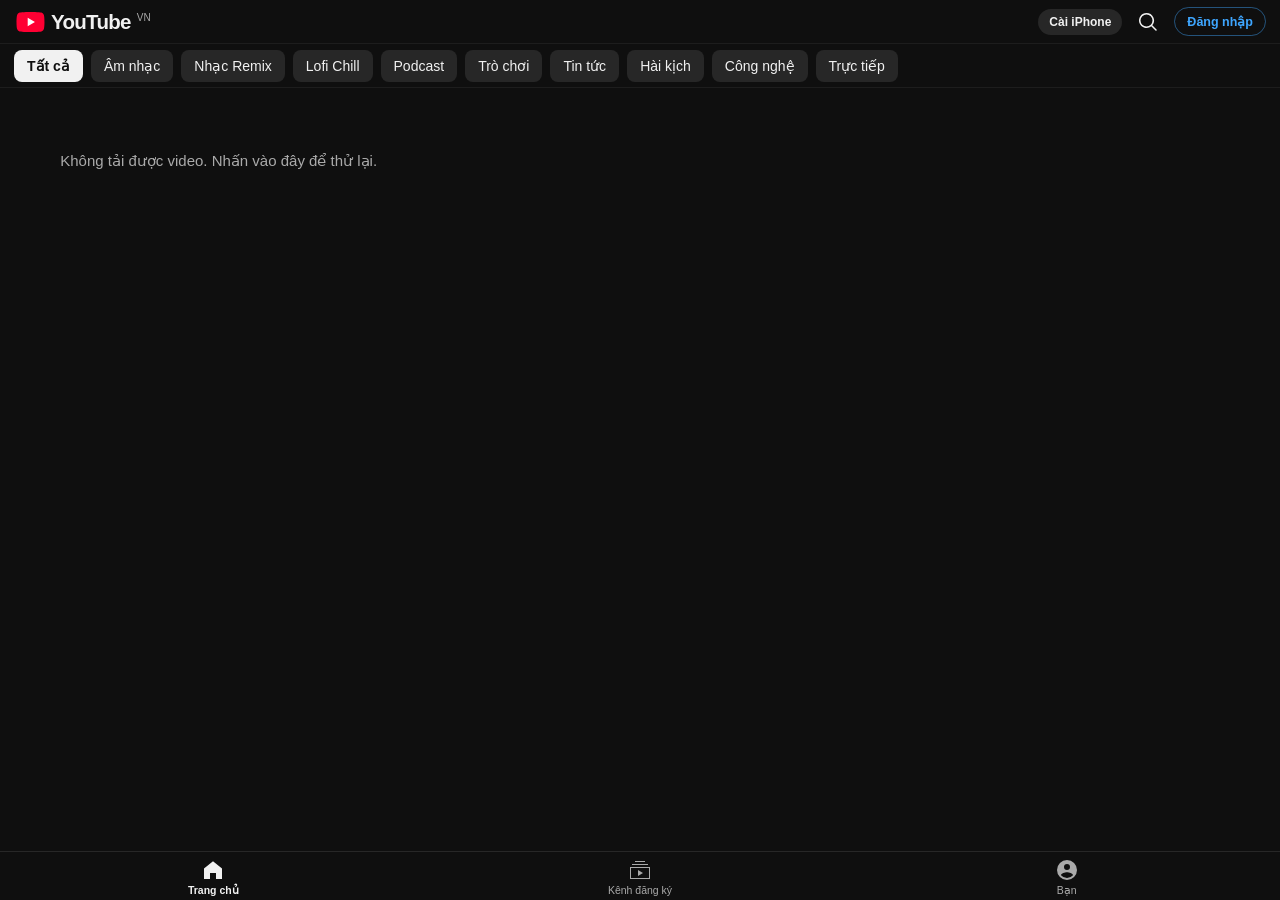
==== commit 9226a87f: "Fix seek freeze via VISIONOS native HLS + seeked sync and remove Shorts tab" ====
--- a/static/index.html
+++ b/static/index.html
@@ -13,7 +13,7 @@
   <link rel="icon" type="image/png" sizes="192x192" href="/static/icons/icon-192.png">
   <link rel="manifest" href="/manifest.webmanifest">
   <title>YouTube</title>
-  <link rel="stylesheet" href="/static/styles.css?v=7">
+  <link rel="stylesheet" href="/static/styles.css?v=8">
 </head>
 <body>
   <!-- Persistent Master Audio Element: NEVER destroyed so iOS Lock Screen keeps background session alive -->
@@ -102,10 +102,6 @@
         </button>
       </div>
       <div id="search-results" class="video-feed"></div>
-    </section>
-
-    <section id="view-shorts" class="view hidden">
-      <div id="shorts-container" class="shorts-container"></div>
     </section>
 
     <section id="view-subs" class="view hidden">
@@ -317,12 +313,6 @@
       </svg>
       <span>Trang chủ</span>
     </button>
-    <button class="nav-tab" data-tab="shorts">
-      <svg viewBox="0 0 24 24" width="24" height="24" fill="currentColor">
-        <path d="M17.77 10.32l-1.2-.5L18 9.06a3.74 3.74 0 0 0-3.5-6.62l-8 4.5a3.74 3.74 0 0 0 .23 6.64l1.2.5L6.5 14.84a3.74 3.74 0 0 0 3.5 6.62l8-4.5a3.74 3.74 0 0 0-.23-6.64ZM10 14.65v-5.3L15 12l-5 2.65Z"/>
-      </svg>
-      <span>Shorts</span>
-    </button>
     <button class="nav-tab" data-tab="subs">
       <svg viewBox="0 0 24 24" width="24" height="24" fill="currentColor">
         <path d="M10 18v-6l5 3-5 3Zm7-15H7v1h10V3Zm3 3H4v1h16V6Zm2 3H2v12h20V9ZM3 10h18v10H3V10Z"/>
@@ -337,6 +327,6 @@
     </button>
   </nav>
 
-  <script src="/static/app.js"></script>
+  <script src="/static/app.js?v=8"></script>
 </body>
 </html>
--- a/static/styles.css
+++ b/static/styles.css
@@ -300,12 +300,6 @@
 
 .main-content.no-chips {
   padding-top: var(--topbar-h);
-}
-
-.main-content.shorts-mode {
-  padding: 0;
-  height: 100dvh;
-  overflow: hidden;
 }
 
 /* Video Feed & Cards — Tuned for 414pt 6.5" Super Retina XDR */
@@ -1236,89 +1230,6 @@
   color: var(--muted);
 }
 
-/* Shorts Fullscreen Vertical Feed — Calibrated for 6.5" 896pt height */
-.shorts-container {
-  height: calc(100dvh - var(--nav-h));
-  overflow-y: scroll;
-  -webkit-overflow-scrolling: touch;
-  scroll-snap-type: y mandatory;
-  scrollbar-width: none;
-  background: var(--oled);
-}
-
-.shorts-container::-webkit-scrollbar {
-  display: none;
-}
-
-.short-slide {
-  position: relative;
-  height: calc(100dvh - var(--nav-h));
-  width: 100%;
-  scroll-snap-align: start;
-  scroll-snap-stop: always;
-  background: var(--oled);
-  display: flex;
-  align-items: center;
-  justify-content: center;
-  overflow: hidden;
-}
-
-.short-slide video,
-.short-slide .short-poster {
-  width: 100%;
-  height: 100%;
-  object-fit: cover;
-}
-
-.short-overlay {
-  position: absolute;
-  left: 14px;
-  right: 76px;
-  bottom: 22px;
-  text-shadow: 0 1px 6px rgba(0, 0, 0, 0.9);
-  pointer-events: none;
-}
-
-.short-channel {
-  font-size: 15px;
-  font-weight: 700;
-  margin-bottom: 6px;
-}
-
-.short-title {
-  font-size: 14.5px;
-  line-height: 1.35;
-}
-
-.short-side-actions {
-  position: absolute;
-  right: 12px;
-  bottom: 26px;
-  display: flex;
-  flex-direction: column;
-  gap: 18px;
-  align-items: center;
-}
-
-.short-act-btn {
-  display: flex;
-  flex-direction: column;
-  align-items: center;
-  gap: 4px;
-  font-size: 12px;
-}
-
-.short-act-circle {
-  width: 46px;
-  height: 46px;
-  border-radius: 50%;
-  background: rgba(24, 24, 24, 0.78);
-  display: flex;
-  align-items: center;
-  justify-content: center;
-  font-size: 19px;
-}
-
 /* Subscriptions & You (Library) & Channel */
 .subs-strip {
   display: flex;
@@ -1523,7 +1434,7 @@
   background: var(--bg);
   border-top: 0.5px solid rgba(255, 255, 255, 0.1);
   display: grid;
-  grid-template-columns: repeat(4, 1fr);
+  grid-template-columns: repeat(3, 1fr);
   z-index: 50;
   transform: translateZ(0);
 }
